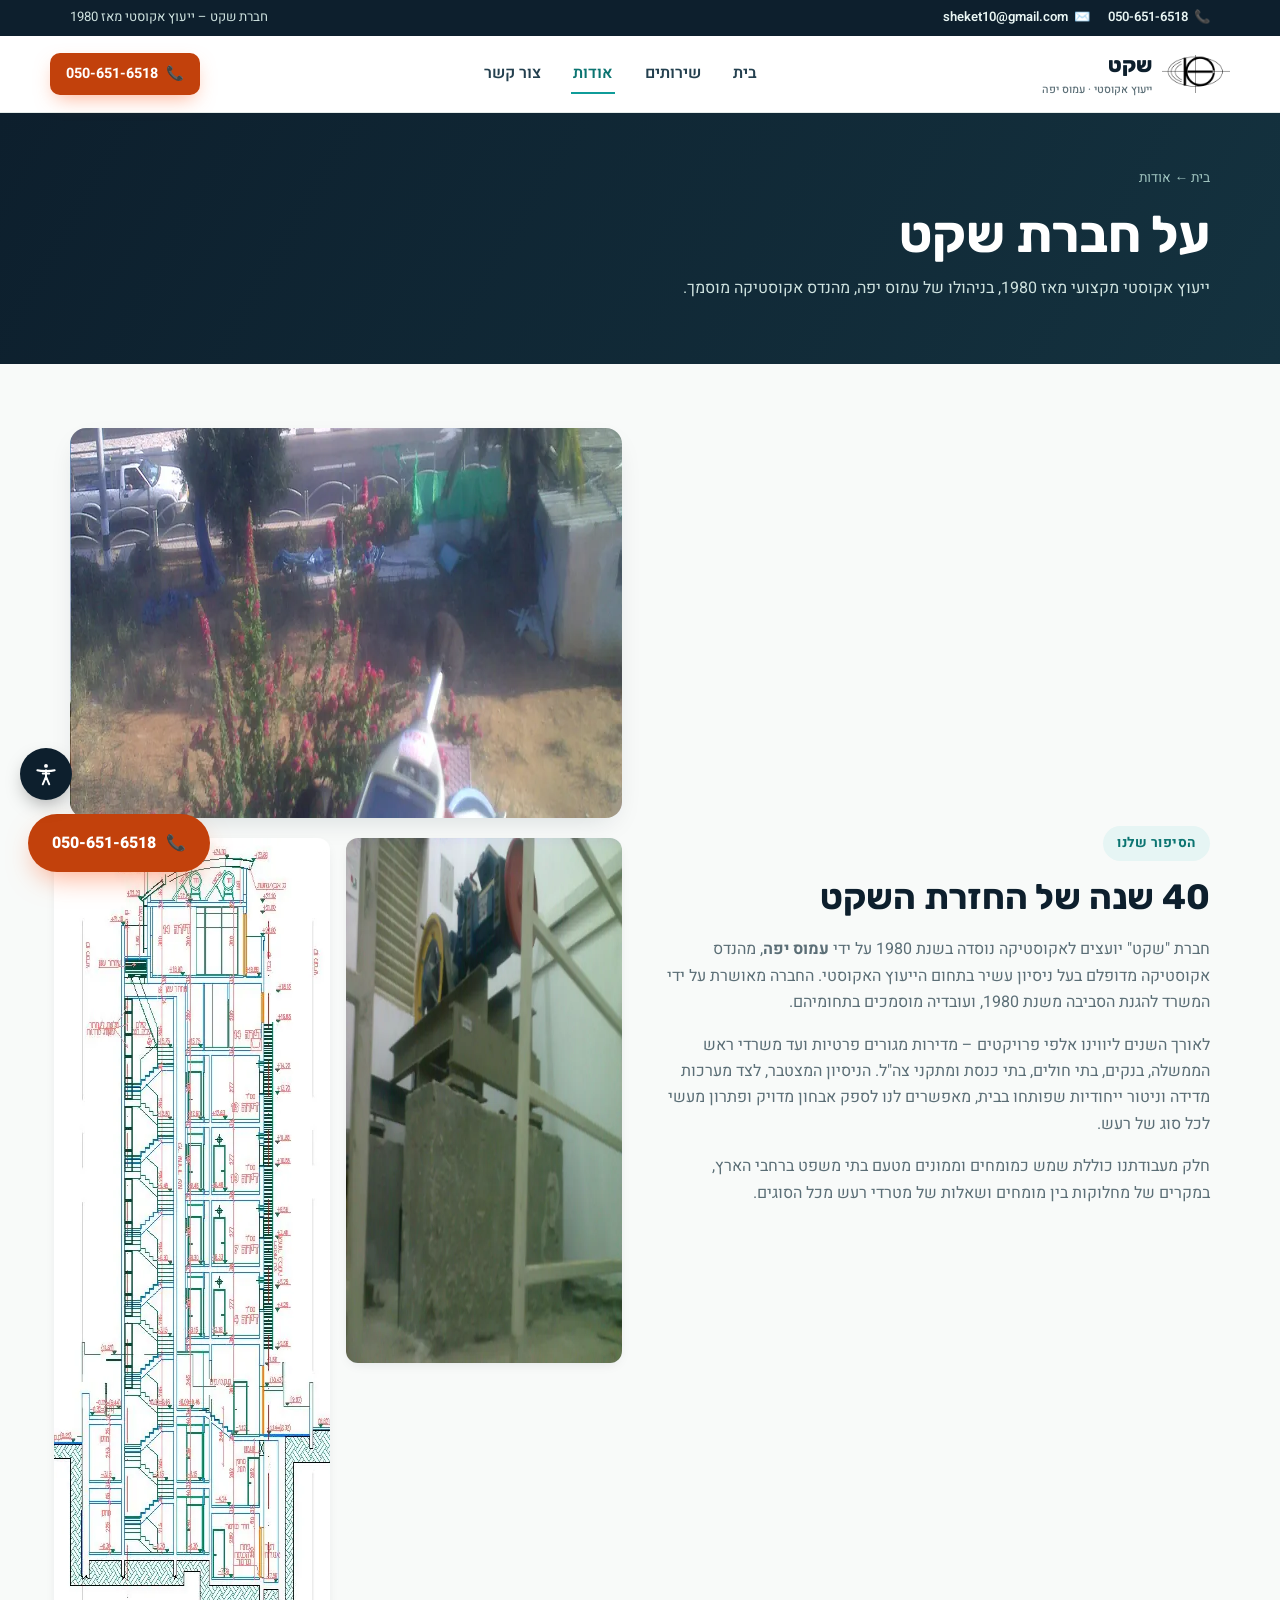
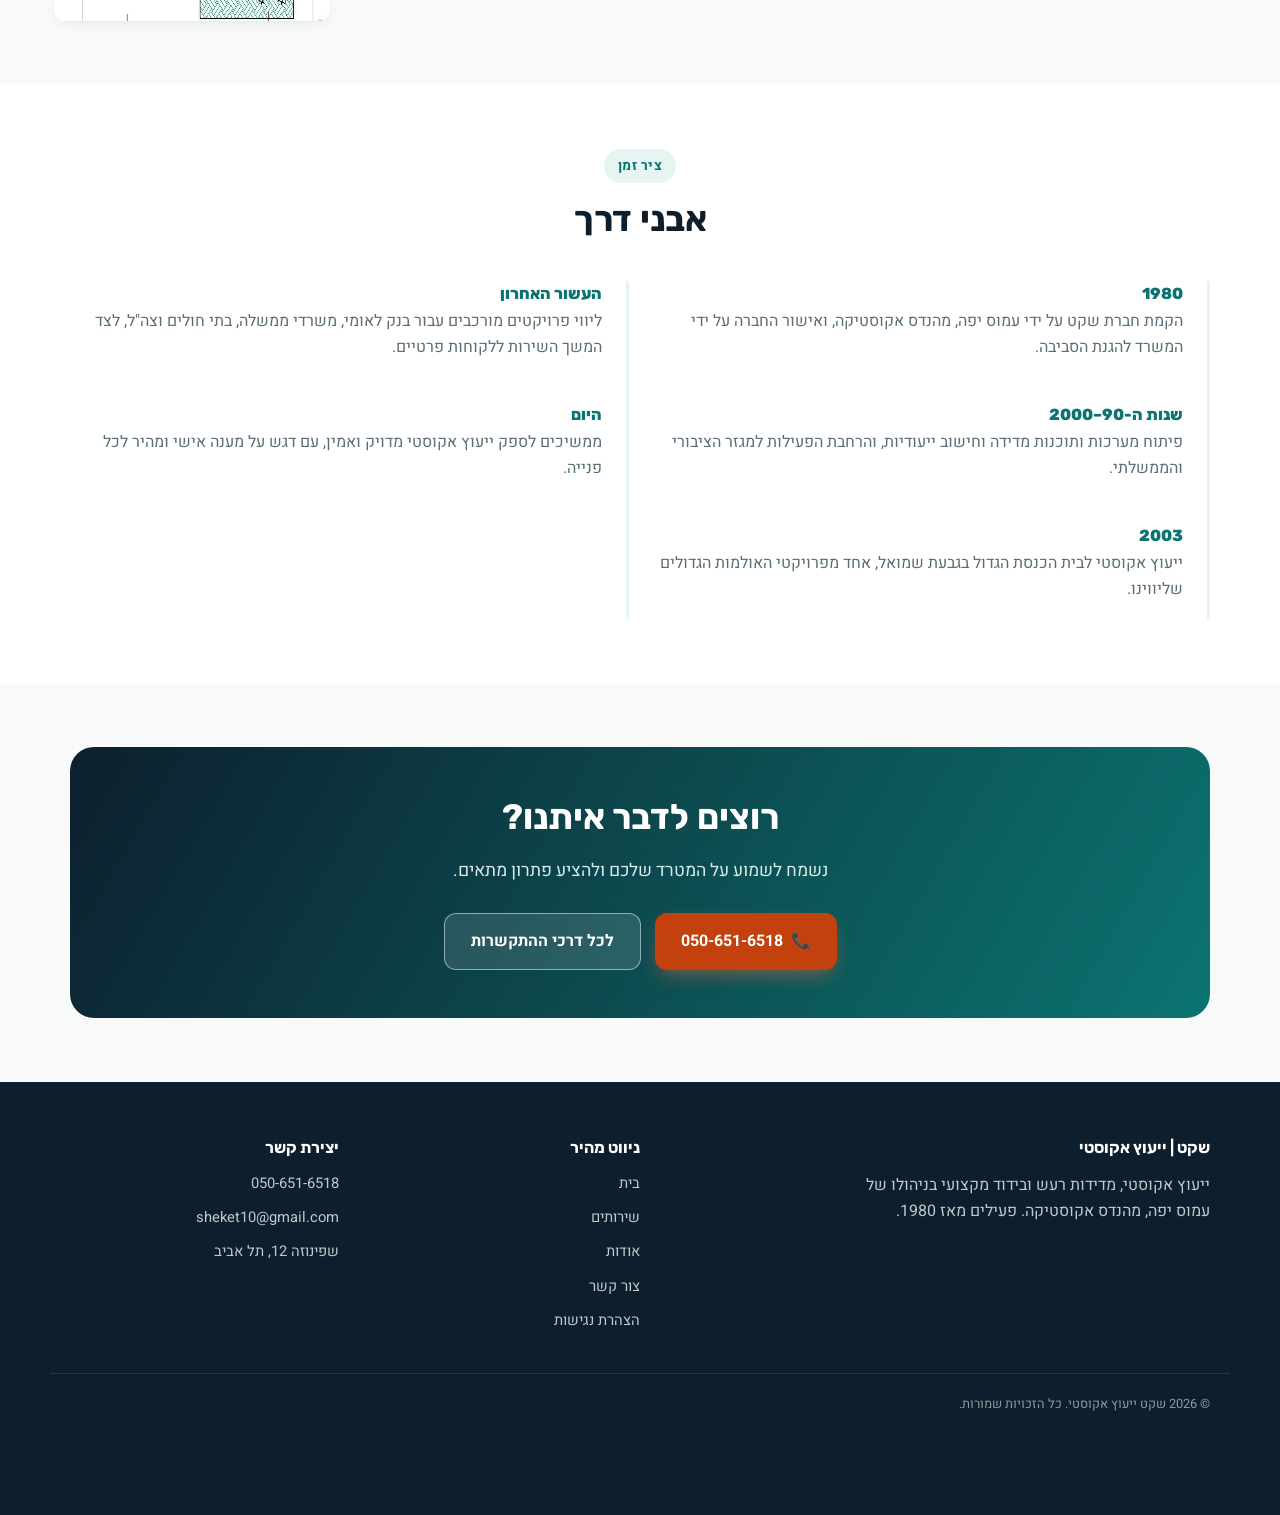
==== about.html @ b1f2ff19 "Initial site Co-Authored-By: Claude Opus 5.5 <noreply@anthropic.com>" ====
<!DOCTYPE html>
<html lang="he" dir="rtl">
<head>
<meta charset="UTF-8">
<script>(function(){try{var h=document.documentElement;var fs=localStorage.getItem('a11y-fs');if(fs)h.classList.add(fs);if(localStorage.getItem('a11y-contrast')==='1')h.classList.add('a11y-contrast');if(localStorage.getItem('a11y-underline')==='1')h.classList.add('a11y-underline');}catch(e){}})();</script>
<meta name="viewport" content="width=device-width, initial-scale=1.0">
<title>אודות | שקט – ייעוץ אקוסטי, עמוס יפה</title>
<meta name="description" content="חברת שקט נוסדה ב-1980 על ידי עמוס יפה, מהנדס אקוסטיקה מוסמך. מאושרת ע״י המשרד להגנת הסביבה, ומשמשת כמומחה מוסמך מטעם בתי משפט.">
<link rel="icon" href="images/logo.png" type="image/png">
<link rel="preconnect" href="https://fonts.googleapis.com">
<link rel="preconnect" href="https://fonts.gstatic.com" crossorigin>
<link href="https://fonts.googleapis.com/css2?family=Heebo:wght@400;500;600;700&family=Rubik:wght@600;700;800&display=swap" rel="stylesheet">
<link rel="stylesheet" href="css/style.css">
</head>
<body>
<a href="#main" class="skip-link">דלג לתוכן המרכזי</a>

<div class="topbar">
  <div class="wrap">
    <div class="tb-left">
      <a href="tel:+972506516518"><span aria-hidden="true">📞</span> 050-651-6518</a>
      <a href="mailto:sheket10@gmail.com"><span aria-hidden="true">✉️</span> sheket10@gmail.com</a>
    </div>
    <span>חברת שקט – ייעוץ אקוסטי מאז 1980</span>
  </div>
</div>

<header class="site-header">
  <div class="wrap nav">
    <a href="index.html" class="brand">
      <img width="344" height="192" src="images/logo.png" alt="שקט - ייעוץ אקוסטי" class="mark">
      <span>שקט<small>ייעוץ אקוסטי · עמוס יפה</small></span>
    </a>
    <nav class="nav-links" aria-label="ניווט ראשי">
      <a href="index.html">בית</a>
      <a href="services.html">שירותים</a>
      <a href="about.html" class="active">אודות</a>
      <a href="contact.html">צור קשר</a>
    </nav>
    <div class="nav-cta">
      <a href="tel:+972506516518" class="btn btn-call btn-sm nav-call-desktop"><span aria-hidden="true">📞</span> 050-651-6518</a>
      <button class="hamburger" aria-label="תפריט"><span></span><span></span><span></span></button>
    </div>
  </div>
  <div class="mobile-menu" role="navigation" aria-label="ניווט בנייד">
    <a href="index.html">בית</a>
    <a href="services.html">שירותים</a>
    <a href="about.html">אודות</a>
    <a href="contact.html">צור קשר</a>
  </div>
</header>
<main id="main">

<section class="page-hero">
  <div class="wrap">
    <div class="breadcrumb"><a href="index.html">בית</a> ← אודות</div>
    <h1>על חברת שקט</h1>
    <p>ייעוץ אקוסטי מקצועי מאז 1980, בניהולו של עמוס יפה, מהנדס אקוסטיקה מוסמך.</p>
  </div>
</section>

<section>
  <div class="wrap split">
    <div>
      <span class="eyebrow">הסיפור שלנו</span>
      <h2>40 שנה של החזרת השקט</h2>
      <p>חברת "שקט" יועצים לאקוסטיקה נוסדה בשנת 1980 על ידי <b>עמוס יפה</b>, מהנדס אקוסטיקה מדופלם בעל ניסיון עשיר בתחום הייעוץ האקוסטי. החברה מאושרת על ידי המשרד להגנת הסביבה משנת 1980, ועובדיה מוסמכים בתחומיהם.</p>
      <p>לאורך השנים ליווינו אלפי פרויקטים – מדירות מגורים פרטיות ועד משרדי ראש הממשלה, בנקים, בתי חולים, בתי כנסת ומתקני צה"ל. הניסיון המצטבר, לצד מערכות מדידה וניטור ייחודיות שפותחו בבית, מאפשרים לנו לספק אבחון מדויק ופתרון מעשי לכל סוג של רעש.</p>
      <p>חלק מעבודתנו כוללת שמש כמומחים וממונים מטעם בתי משפט ברחבי הארץ, במקרים של מחלוקות בין מומחים ושאלות של מטרדי רעש מכל הסוגים.</p>
    </div>
    <div>
      <img width="1000" height="390" src="images/gallery-fieldwork.webp" alt="מדידת רעש בשטח בעזרת מד רעש מקצועי">
      <div class="about-figure">
        <img width="700" height="525" src="images/about-isolation.webp" alt="בידוד רעידות באמצעות בסיס בטון ייעודי">
        <img width="428" height="783" src="images/about-drawing.webp" alt="תכנון אקוסטי הנדסי של מבנה רב קומות">
      </div>
    </div>
  </div>
</section>

<section style="background:#fff;">
  <div class="wrap">
    <div class="section-head">
      <span class="eyebrow">ציר זמן</span>
      <h2>אבני דרך</h2>
    </div>
    <div class="grid grid-2">
      <div class="timeline">
        <div>
          <div class="yr">1980</div>
          <p>הקמת חברת שקט על ידי עמוס יפה, מהנדס אקוסטיקה, ואישור החברה על ידי המשרד להגנת הסביבה.</p>
        </div>
        <div>
          <div class="yr">שנות ה-90–2000</div>
          <p>פיתוח מערכות ותוכנות מדידה וחישוב ייעודיות, והרחבת הפעילות למגזר הציבורי והממשלתי.</p>
        </div>
        <div>
          <div class="yr">2003</div>
          <p>ייעוץ אקוסטי לבית הכנסת הגדול בגבעת שמואל, אחד מפרויקטי האולמות הגדולים שליווינו.</p>
        </div>
      </div>
      <div class="timeline">
        <div>
          <div class="yr">העשור האחרון</div>
          <p>ליווי פרויקטים מורכבים עבור בנק לאומי, משרדי ממשלה, בתי חולים וצה"ל, לצד המשך השירות ללקוחות פרטיים.</p>
        </div>
        <div>
          <div class="yr">היום</div>
          <p>ממשיכים לספק ייעוץ אקוסטי מדויק ואמין, עם דגש על מענה אישי ומהיר לכל פנייה.</p>
        </div>
      </div>
    </div>
  </div>
</section>

<section>
  <div class="wrap">
    <div class="cta-band">
      <h2>רוצים לדבר איתנו?</h2>
      <p class="lead center">נשמח לשמוע על המטרד שלכם ולהציע פתרון מתאים.</p>
      <div class="hero-cta">
        <a href="tel:+972506516518" class="btn btn-call"><span aria-hidden="true">📞</span> 050-651-6518</a>
        <a href="contact.html" class="btn btn-ghost-light">לכל דרכי ההתקשרות</a>
      </div>
    </div>
  </div>
</section>

</main>
<footer>
  <div class="wrap footer-grid">
    <div>
      <h4>שקט | ייעוץ אקוסטי</h4>
      <p style="max-width:40ch;">ייעוץ אקוסטי, מדידות רעש ובידוד מקצועי בניהולו של עמוס יפה, מהנדס אקוסטיקה. פעילים מאז 1980.</p>
    </div>
    <div>
      <h4>ניווט מהיר</h4>
      <ul>
        <li><a href="index.html">בית</a></li>
        <li><a href="services.html">שירותים</a></li>
        <li><a href="about.html">אודות</a></li>
        <li><a href="contact.html">צור קשר</a></li>
        <li><a href="accessibility.html">הצהרת נגישות</a></li>
      </ul>
    </div>
    <div>
      <h4>יצירת קשר</h4>
      <ul>
        <li><a href="tel:+972506516518">050-651-6518</a></li>
        <li><a href="mailto:sheket10@gmail.com">sheket10@gmail.com</a></li>
        <li>שפינוזה 12, תל אביב</li>
      </ul>
    </div>
  </div>
  <div class="wrap footer-bottom">
    <span>© <span id="year"></span> שקט ייעוץ אקוסטי. כל הזכויות שמורות.</span>
  </div>
</footer>

<div class="sticky-call">
  <a href="https://wa.me/972506516518" class="wa" aria-label="וואטסאפ" target="_blank" rel="noopener">
    <svg width="26" height="26" viewBox="0 0 24 24" fill="#fff"><path d="M12 2a10 10 0 0 0-8.6 15L2 22l5.2-1.4A10 10 0 1 0 12 2Zm0 18a8 8 0 0 1-4.1-1.1l-.3-.2-3 .8.8-2.9-.2-.3A8 8 0 1 1 12 20Zm4.4-5.9c-.2-.1-1.4-.7-1.6-.8-.2-.1-.4-.1-.5.1-.2.2-.6.8-.8 1-.1.1-.3.2-.5.1-.2-.1-1-.4-1.9-1.2-.7-.6-1.2-1.4-1.3-1.6-.1-.2 0-.4.1-.5l.4-.4c.1-.1.2-.3.2-.4.1-.1 0-.3 0-.4-.1-.1-.5-1.3-.7-1.7-.2-.5-.4-.4-.5-.4h-.5c-.1 0-.4.1-.6.3-.2.2-.8.8-.8 1.9s.9 2.2 1 2.4c.1.1 1.7 2.7 4.2 3.7.6.3 1 .4 1.4.5.6.2 1.1.2 1.5.1.5-.1 1.4-.6 1.6-1.1.2-.5.2-1 .1-1.1 0-.1-.2-.2-.4-.3Z"/></svg>
  </a>
  <a href="tel:+972506516518"><span aria-hidden="true">📞</span> התקשרו עכשיו · 050-651-6518</a>
</div>
<a href="tel:+972506516518" class="fab-call"><span aria-hidden="true">📞</span> 050-651-6518</a>

<button type="button" class="a11y-toggle" aria-expanded="false" aria-controls="a11y-panel" aria-label="פתיחת תפריט נגישות">
  <svg width="26" height="26" viewBox="0 0 24 24" fill="none" aria-hidden="true"><circle cx="12" cy="4.5" r="1.8" fill="#fff"/><path d="M4 8.5c3.5 1 12.5 1 16 0M12 8.5v6l-3 7M12 14.5l3 7" stroke="#fff" stroke-width="1.8" stroke-linecap="round" stroke-linejoin="round"/><path d="M9 11.5h6" stroke="#fff" stroke-width="1.8" stroke-linecap="round"/></svg>
</button>
<div class="a11y-panel" id="a11y-panel" role="region" aria-label="הגדרות נגישות">
  <h2>הגדרות נגישות</h2>
  <div class="row">
    <span>גודל טקסט</span>
    <span>
      <button type="button" class="a11y-btn" data-a11y="dec" aria-label="הקטן טקסט">א-</button>
      <button type="button" class="a11y-btn" data-a11y="inc" aria-label="הגדל טקסט">א+</button>
    </span>
  </div>
  <div class="row">
    <span>ניגודיות גבוהה</span>
    <button type="button" class="a11y-btn" data-a11y="contrast" aria-pressed="false">הפעל/כבה</button>
  </div>
  <div class="row">
    <span>קו תחתון לקישורים</span>
    <button type="button" class="a11y-btn" data-a11y="underline" aria-pressed="false">הפעל/כבה</button>
  </div>
  <button type="button" class="reset" data-a11y="reset">איפוס הגדרות</button>
</div>
<script src="js/script.js"></script>
<script>document.getElementById('year').textContent = new Date().getFullYear();</script>
</body>
</html>
---- css/style.css ----
/* ===== שקט | ייעוץ אקוסטי — Design System ===== */

:root {
  --ink: #0d1f2d;
  --ink-soft: #24404f;
  --teal: #0f9c99;
  --teal-dark: #0b7471;
  --teal-pale: #e6f5f4;
  --cta: #c2410c;
  --cta-dark: #9a3412;
  --bg: #f8faf9;
  --card: #ffffff;
  --line: #e4ebe9;
  --text: #1c2e38;
  --text-soft: #5b6e76;
  --radius: 16px;
  --shadow: 0 10px 30px -12px rgba(13, 31, 45, 0.18);
  --shadow-sm: 0 4px 14px -6px rgba(13, 31, 45, 0.15);
  --max: 1180px;
  font-size: 16px;
}

* { box-sizing: border-box; }
html { scroll-behavior: smooth; }

body {
  margin: 0;
  font-family: "Heebo", "Segoe UI", Tahoma, sans-serif;
  background: var(--bg);
  color: var(--text);
  line-height: 1.65;
  direction: rtl;
  -webkit-font-smoothing: antialiased;
}

h1, h2, h3, h4 {
  font-family: "Rubik", "Heebo", sans-serif;
  color: var(--ink);
  line-height: 1.25;
  margin: 0 0 0.5em;
}

h1 { font-size: clamp(2rem, 5vw, 3.2rem); font-weight: 700; }
h2 { font-size: clamp(1.5rem, 3.4vw, 2.2rem); font-weight: 700; }
h3 { font-size: 1.25rem; font-weight: 600; }
p { margin: 0 0 1em; color: var(--text-soft); }
a { color: var(--teal-dark); text-decoration: none; }
img { max-width: 100%; display: block; }
ul { padding-inline-start: 1.2em; }

.wrap {
  max-width: var(--max);
  margin: 0 auto;
  padding: 0 20px;
}

section { padding: 64px 0; }
.section-tight { padding: 40px 0; }

.eyebrow {
  display: inline-block;
  color: var(--teal-dark);
  font-weight: 700;
  font-size: 0.85rem;
  letter-spacing: 0.04em;
  background: var(--teal-pale);
  padding: 6px 14px;
  border-radius: 999px;
  margin-bottom: 14px;
}

.lead {
  font-size: 1.1rem;
  max-width: 62ch;
}

.center { text-align: center; margin-inline: auto; }

/* ===== Buttons ===== */
.btn {
  display: inline-flex;
  align-items: center;
  gap: 8px;
  padding: 14px 26px;
  border-radius: 12px;
  font-weight: 700;
  font-size: 1rem;
  border: none;
  cursor: pointer;
  transition: transform 0.15s ease, box-shadow 0.15s ease, background 0.15s ease;
  white-space: nowrap;
}
.btn:active { transform: scale(0.97); }

.btn-call {
  background: var(--cta);
  color: #fff;
  box-shadow: 0 8px 20px -6px rgba(255, 107, 53, 0.55);
}
.btn-call:hover { background: var(--cta-dark); }

.btn-outline {
  background: transparent;
  color: var(--ink);
  border: 2px solid var(--line);
}
.btn-outline:hover { border-color: var(--teal); color: var(--teal-dark); }

.btn-ghost-light {
  background: rgba(255,255,255,0.12);
  color: #fff;
  border: 1.5px solid rgba(255,255,255,0.5);
}
.btn-ghost-light:hover { background: rgba(255,255,255,0.22); }

.btn-sm { padding: 9px 16px; font-size: 0.9rem; border-radius: 10px; }

/* ===== Header ===== */
.topbar {
  background: var(--ink);
  color: #cfe3e0;
  font-size: 0.82rem;
}
.topbar .wrap {
  display: flex;
  justify-content: space-between;
  align-items: center;
  padding-top: 7px;
  padding-bottom: 7px;
  gap: 10px;
  flex-wrap: wrap;
}
.topbar a { color: #e9f6f4; font-weight: 600; }
.topbar .tb-left { display: flex; gap: 18px; flex-wrap: wrap; }
.topbar .tb-left span, .topbar .tb-left a { display: inline-flex; align-items: center; gap: 6px; }

header.site-header {
  position: sticky;
  top: 0;
  z-index: 60;
  background: #fff;
  border-bottom: 1px solid var(--line);
}
.nav {
  display: flex;
  align-items: center;
  justify-content: space-between;
  padding: 12px 0;
  gap: 16px;
}
.brand {
  display: flex;
  align-items: center;
  gap: 10px;
  font-family: "Rubik", sans-serif;
  font-weight: 800;
  font-size: 1.3rem;
  color: var(--ink);
}
.brand .mark {
  height: 38px;
  width: auto;
  flex-shrink: 0;
}
.brand small {
  display: block;
  font-family: "Heebo", sans-serif;
  font-weight: 500;
  font-size: 0.68rem;
  color: var(--text-soft);
}
.nav-links {
  display: none;
  gap: 28px;
  font-weight: 600;
  color: var(--ink-soft);
}
.nav-links a { color: var(--ink-soft); padding: 6px 2px; border-bottom: 2px solid transparent; }
.nav-links a:hover, .nav-links a.active { color: var(--teal-dark); border-color: var(--teal); }

.nav-cta { display: flex; align-items: center; gap: 10px; }
.nav-call-desktop { display: none; }

.hamburger {
  display: flex;
  flex-direction: column;
  gap: 4px;
  background: none;
  border: none;
  padding: 8px;
  cursor: pointer;
}
.hamburger span { width: 24px; height: 2.5px; background: var(--ink); border-radius: 2px; }

.mobile-menu {
  display: none;
  flex-direction: column;
  padding: 10px 20px 20px;
  border-top: 1px solid var(--line);
  background: #fff;
}
.mobile-menu.open { display: flex; }
.mobile-menu a {
  padding: 12px 0;
  font-weight: 600;
  color: var(--ink);
  border-bottom: 1px solid var(--line);
}

@media (min-width: 900px) {
  .nav-links { display: flex; }
  .hamburger { display: none; }
  .nav-call-desktop { display: inline-flex; }
}

/* ===== Hero ===== */
.hero {
  position: relative;
  color: #fff;
  overflow: hidden;
}
.hero-bg {
  position: absolute; inset: 0;
  background: linear-gradient(120deg, rgba(13,31,45,0.93) 10%, rgba(15,40,56,0.78) 55%, rgba(15,156,153,0.55) 100%), url("../images/hero-towers.webp") center/cover no-repeat;
}
.hero-inner {
  position: relative;
  padding: 70px 0 60px;
}
.hero h1 { color: #fff; max-width: 15ch; }
.hero .lead { color: #dcebe9; font-size: 1.15rem; max-width: 50ch; }
.hero-cta { display: flex; flex-wrap: wrap; gap: 14px; margin-top: 28px; }
.hero-badges {
  display: flex; flex-wrap: wrap; gap: 10px 22px;
  margin-top: 40px;
  padding-top: 24px;
  border-top: 1px solid rgba(255,255,255,0.18);
  color: #cfe3e0;
  font-size: 0.88rem;
  font-weight: 600;
}
.hero-badges span { display: flex; align-items: center; gap: 8px; }
.hero-badges svg { flex-shrink: 0; }

/* ===== Trust strip ===== */
.trust-strip {
  background: var(--ink);
  color: #bcd3d0;
  padding: 18px 0;
  font-size: 0.85rem;
}
.trust-strip .wrap {
  display: flex;
  flex-wrap: wrap;
  gap: 10px 30px;
  justify-content: center;
  text-align: center;
  font-weight: 600;
  letter-spacing: 0.02em;
}

/* ===== Cards / Grids ===== */
.grid {
  display: grid;
  gap: 22px;
  grid-template-columns: 1fr;
}
@media (min-width: 640px) { .grid-2 { grid-template-columns: 1fr 1fr; } }
@media (min-width: 640px) {
  .grid-3 { grid-template-columns: repeat(2, 1fr); }
  .grid-4 { grid-template-columns: repeat(2, 1fr); }
}
@media (min-width: 1000px) {
  .grid-3 { grid-template-columns: repeat(3, 1fr); }
  .grid-4 { grid-template-columns: repeat(4, 1fr); }
}

.card {
  background: var(--card);
  border: 1px solid var(--line);
  border-radius: var(--radius);
  padding: 26px;
  transition: transform 0.18s ease, box-shadow 0.18s ease, border-color .18s ease;
}
.card:hover { transform: translateY(-4px); box-shadow: var(--shadow); border-color: transparent; }
.card .icon {
  width: 52px; height: 52px;
  border-radius: 12px;
  background: var(--teal-pale);
  color: var(--teal-dark);
  display: flex; align-items: center; justify-content: center;
  margin-bottom: 16px;
}
.card h3 { margin-bottom: 8px; font-size: 1.1rem; }
.card p { font-size: 0.94rem; margin-bottom: 10px; }
.card a.more { font-weight: 700; font-size: 0.88rem; }

.section-head { max-width: 680px; margin: 0 auto 40px; text-align: center; }

/* ===== Gallery ===== */
.gallery-item {
  position: relative;
  border-radius: var(--radius);
  overflow: hidden;
  box-shadow: var(--shadow-sm);
  aspect-ratio: 4/3;
}
.gallery-item img { width: 100%; height: 100%; object-fit: cover; }
.gallery-item .tag {
  position: absolute; bottom: 0; right: 0; left: 0;
  background: linear-gradient(0deg, rgba(13,31,45,0.88), transparent);
  color: #fff;
  padding: 30px 16px 14px;
  font-weight: 700;
  font-size: 0.95rem;
}

/* ===== About teaser / split ===== */
.split {
  display: grid;
  gap: 36px;
  align-items: center;
  grid-template-columns: 1fr;
}
@media (min-width: 900px) { .split { grid-template-columns: 1fr 1fr; } }
.split img { border-radius: var(--radius); box-shadow: var(--shadow); }
.stat-row { display: flex; flex-wrap: wrap; gap: 28px; margin-top: 24px; }
.stat-row .num { font-family: "Rubik", sans-serif; font-weight: 800; font-size: 2rem; color: var(--teal-dark); }
.stat-row .label { font-size: 0.85rem; color: var(--text-soft); }

/* ===== CTA band ===== */
.cta-band {
  background: linear-gradient(120deg, var(--ink), var(--teal-dark));
  color: #fff;
  border-radius: 24px;
  padding: 48px 32px;
  text-align: center;
}
.cta-band h2 { color: #fff; }
.cta-band p { color: #d7ece9; }
.cta-band .hero-cta { justify-content: center; }

/* ===== Footer ===== */
footer {
  background: var(--ink);
  color: #b9cdca;
  padding: 56px 0 100px;
}
footer h4 { color: #fff; font-size: 1rem; margin-bottom: 14px; }
footer a { color: #b9cdca; }
footer a:hover { color: #fff; }
footer p { color: #b9cdca; }
.footer-grid {
  display: grid;
  gap: 32px;
  grid-template-columns: 1fr;
}
@media (min-width: 760px) { .footer-grid { grid-template-columns: 2fr 1fr 1fr; } }
.footer-grid ul { list-style: none; padding: 0; margin: 0; display: flex; flex-direction: column; gap: 10px; font-size: 0.92rem; }
.footer-bottom {
  margin-top: 40px;
  padding-top: 20px;
  border-top: 1px solid rgba(255,255,255,0.1);
  font-size: 0.8rem;
  color: #85a09c;
  display: flex;
  flex-wrap: wrap;
  justify-content: space-between;
  gap: 10px;
}

/* ===== Sticky mobile call bar ===== */
.sticky-call {
  position: fixed;
  bottom: 0; left: 0; right: 0;
  z-index: 80;
  display: flex;
  background: var(--cta);
  box-shadow: 0 -6px 20px rgba(0,0,0,0.18);
}
.sticky-call a {
  flex: 1;
  color: #fff;
  text-align: center;
  padding: 15px 10px;
  font-weight: 800;
  font-size: 1.02rem;
  display: flex;
  align-items: center;
  justify-content: center;
  gap: 10px;
}
.sticky-call .wa {
  flex: 0 0 64px;
  background: #1fab57;
  display: flex; align-items: center; justify-content: center;
}
@media (min-width: 900px) {
  .sticky-call { display: none; }
}

/* Floating desktop call button */
.fab-call {
  position: fixed;
  bottom: 28px;
  left: 28px;
  z-index: 80;
  background: var(--cta);
  color: #fff;
  padding: 16px 24px;
  border-radius: 999px;
  font-weight: 800;
  box-shadow: 0 12px 28px -8px rgba(255,107,53,0.6);
  display: none;
  align-items: center;
  gap: 10px;
  transition: transform .15s ease;
}
.fab-call:hover { transform: translateY(-3px); color:#fff; }
@media (min-width: 900px) { .fab-call { display: inline-flex; } }

body { padding-bottom: 68px; }
@media (min-width: 900px) { body { padding-bottom: 0; } }

/* ===== Page header (inner pages) ===== */
.page-hero {
  background: linear-gradient(120deg, var(--ink), #14323f);
  color: #fff;
  padding: 54px 0 46px;
}
.page-hero h1 { color: #fff; margin-bottom: 8px; }
.page-hero p { color: #cfe3e0; max-width: 60ch; }
.breadcrumb { font-size: 0.85rem; color: #9fc3bf; margin-bottom: 14px; }
.breadcrumb a { color: #9fc3bf; }

/* ===== Service detail blocks ===== */
.service-nav {
  display: flex;
  gap: 10px;
  flex-wrap: wrap;
  padding: 18px 0;
  border-bottom: 1px solid var(--line);
  margin-bottom: 10px;
  position: sticky;
  top: 64px;
  background: var(--bg);
  z-index: 10;
}
.service-nav a {
  font-size: 0.82rem;
  font-weight: 700;
  background: #fff;
  border: 1px solid var(--line);
  padding: 7px 14px;
  border-radius: 999px;
  color: var(--ink-soft);
}
.service-nav a:hover { border-color: var(--teal); color: var(--teal-dark); }

.service-block {
  padding: 46px 0;
  border-bottom: 1px solid var(--line);
  scroll-margin-top: 150px;
}
.service-block:last-child { border-bottom: none; }
.service-block .tag-num {
  display: inline-flex;
  width: 34px; height: 34px;
  border-radius: 10px;
  background: var(--teal-pale);
  color: var(--teal-dark);
  align-items: center; justify-content: center;
  font-weight: 800;
  font-family: "Rubik", sans-serif;
  margin-bottom: 14px;
}
.service-block .proj {
  background: var(--card);
  border: 1px solid var(--line);
  border-radius: 12px;
  padding: 16px 18px;
  margin-bottom: 10px;
}
.service-block .proj b { color: var(--ink); display: block; margin-bottom: 4px; font-size: 0.96rem; }
.service-block .proj p { margin: 0; font-size: 0.9rem; }

/* ===== Contact page ===== */
.contact-card {
  background: var(--card);
  border: 1px solid var(--line);
  border-radius: var(--radius);
  padding: 24px;
}
.contact-card h3 { margin-bottom: 14px; }
.phone-list { list-style: none; padding: 0; margin: 0; display: flex; flex-direction: column; gap: 10px; }
.phone-list a {
  display: flex;
  justify-content: space-between;
  align-items: center;
  background: var(--teal-pale);
  padding: 12px 16px;
  border-radius: 10px;
  font-weight: 700;
  color: var(--ink);
  font-size: 1.05rem;
  direction: ltr;
  text-align: right;
}
.phone-list a span.region { direction: rtl; color: var(--text-soft); font-weight: 600; font-size: 0.85rem; }
.phone-list a:hover { background: #d7efed; }
.map-frame {
  border-radius: var(--radius);
  overflow: hidden;
  border: 1px solid var(--line);
  height: 320px;
}
.map-frame iframe { width: 100%; height: 100%; border: 0; }

.about-figure {
  display: flex;
  gap: 16px;
  margin-top: 20px;
}
.about-figure img { width: 50%; border-radius: 12px; box-shadow: var(--shadow-sm); }

.timeline { border-inline-start: 3px solid var(--teal-pale); padding-inline-start: 24px; display: flex; flex-direction: column; gap: 26px; }
.timeline .yr { font-family:"Rubik",sans-serif; font-weight: 800; color: var(--teal-dark); }

@media (max-width: 640px) {
  .about-figure { flex-direction: column; }
  .about-figure img { width: 100%; }
}

/* ===== Accessibility ===== */
.skip-link {
  position: absolute;
  right: 12px;
  top: -60px;
  background: var(--ink);
  color: #fff;
  padding: 12px 20px;
  border-radius: 0 0 10px 10px;
  font-weight: 700;
  z-index: 999;
  transition: top 0.15s ease;
}
.skip-link:focus {
  top: 0;
}

a:focus-visible,
button:focus-visible,
.btn:focus-visible,
.hamburger:focus-visible,
.card:focus-within,
input:focus-visible {
  outline: 3px solid #1d4ed8;
  outline-offset: 3px;
  border-radius: 4px;
}

.a11y-toggle {
  position: fixed;
  bottom: 84px;
  left: 20px;
  z-index: 90;
  width: 52px;
  height: 52px;
  border-radius: 50%;
  background: var(--ink);
  color: #fff;
  border: none;
  display: flex;
  align-items: center;
  justify-content: center;
  cursor: pointer;
  box-shadow: 0 8px 20px -6px rgba(0,0,0,0.4);
}
@media (min-width: 900px) { .a11y-toggle { bottom: 100px; } }

.a11y-panel {
  position: fixed;
  bottom: 144px;
  left: 20px;
  z-index: 91;
  background: #fff;
  border: 1px solid var(--line);
  border-radius: 14px;
  box-shadow: var(--shadow);
  padding: 18px;
  width: 260px;
  display: none;
}
.a11y-panel.open { display: block; }
.a11y-panel h2 { font-size: 1rem; margin-bottom: 12px; }
.a11y-panel .row {
  display: flex;
  align-items: center;
  justify-content: space-between;
  margin-bottom: 10px;
  gap: 10px;
}
.a11y-panel button.a11y-btn {
  background: var(--teal-pale);
  border: 1px solid var(--line);
  border-radius: 8px;
  padding: 7px 12px;
  font-weight: 700;
  cursor: pointer;
  font-size: 0.95rem;
}
.a11y-panel button.a11y-btn:hover { background: #d7efed; }
.a11y-panel .reset {
  width: 100%;
  margin-top: 6px;
  background: var(--ink);
  color: #fff;
  border: none;
  border-radius: 8px;
  padding: 9px;
  font-weight: 700;
  cursor: pointer;
}

/* font-size steps applied to <html> */
html.a11y-fs-1 { font-size: 18px; }
html.a11y-fs-2 { font-size: 20px; }
html.a11y-fs-3 { font-size: 22px; }

/* high contrast mode */
html.a11y-contrast body {
  background: #fff;
  color: #000;
}
html.a11y-contrast :root,
html.a11y-contrast {
  --text: #000000;
  --text-soft: #000000;
  --ink: #000000;
  --bg: #ffffff;
  --card: #ffffff;
  --line: #000000;
  --teal-dark: #003d3b;
  --teal: #005955;
  --teal-pale: #ffffff;
  --cta: #000000;
  --cta-dark: #333333;
}
html.a11y-contrast .hero-bg { background: #000 !important; }
html.a11y-contrast a { text-decoration: underline; }
html.a11y-contrast .card, html.a11y-contrast .contact-card, html.a11y-contrast .proj {
  border: 2px solid #000;
}

/* underline links mode */
html.a11y-underline a { text-decoration: underline !important; }
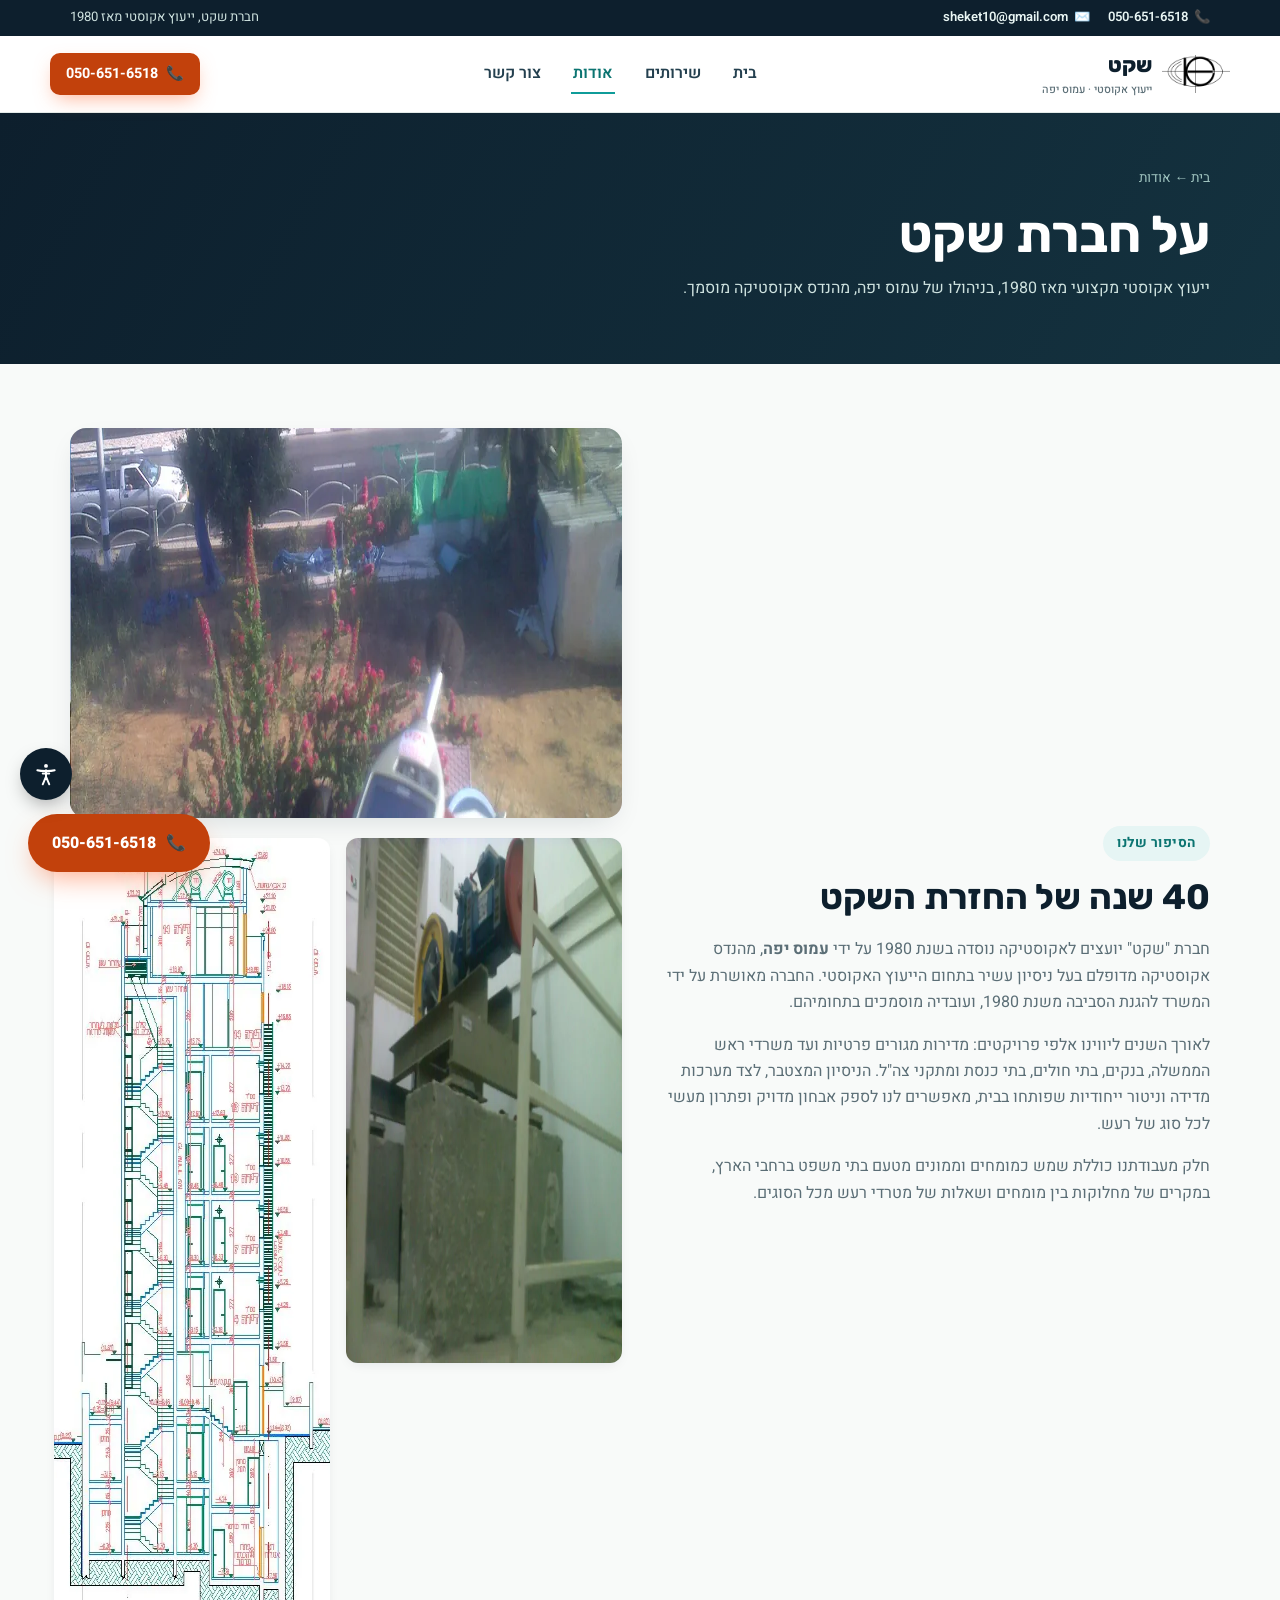
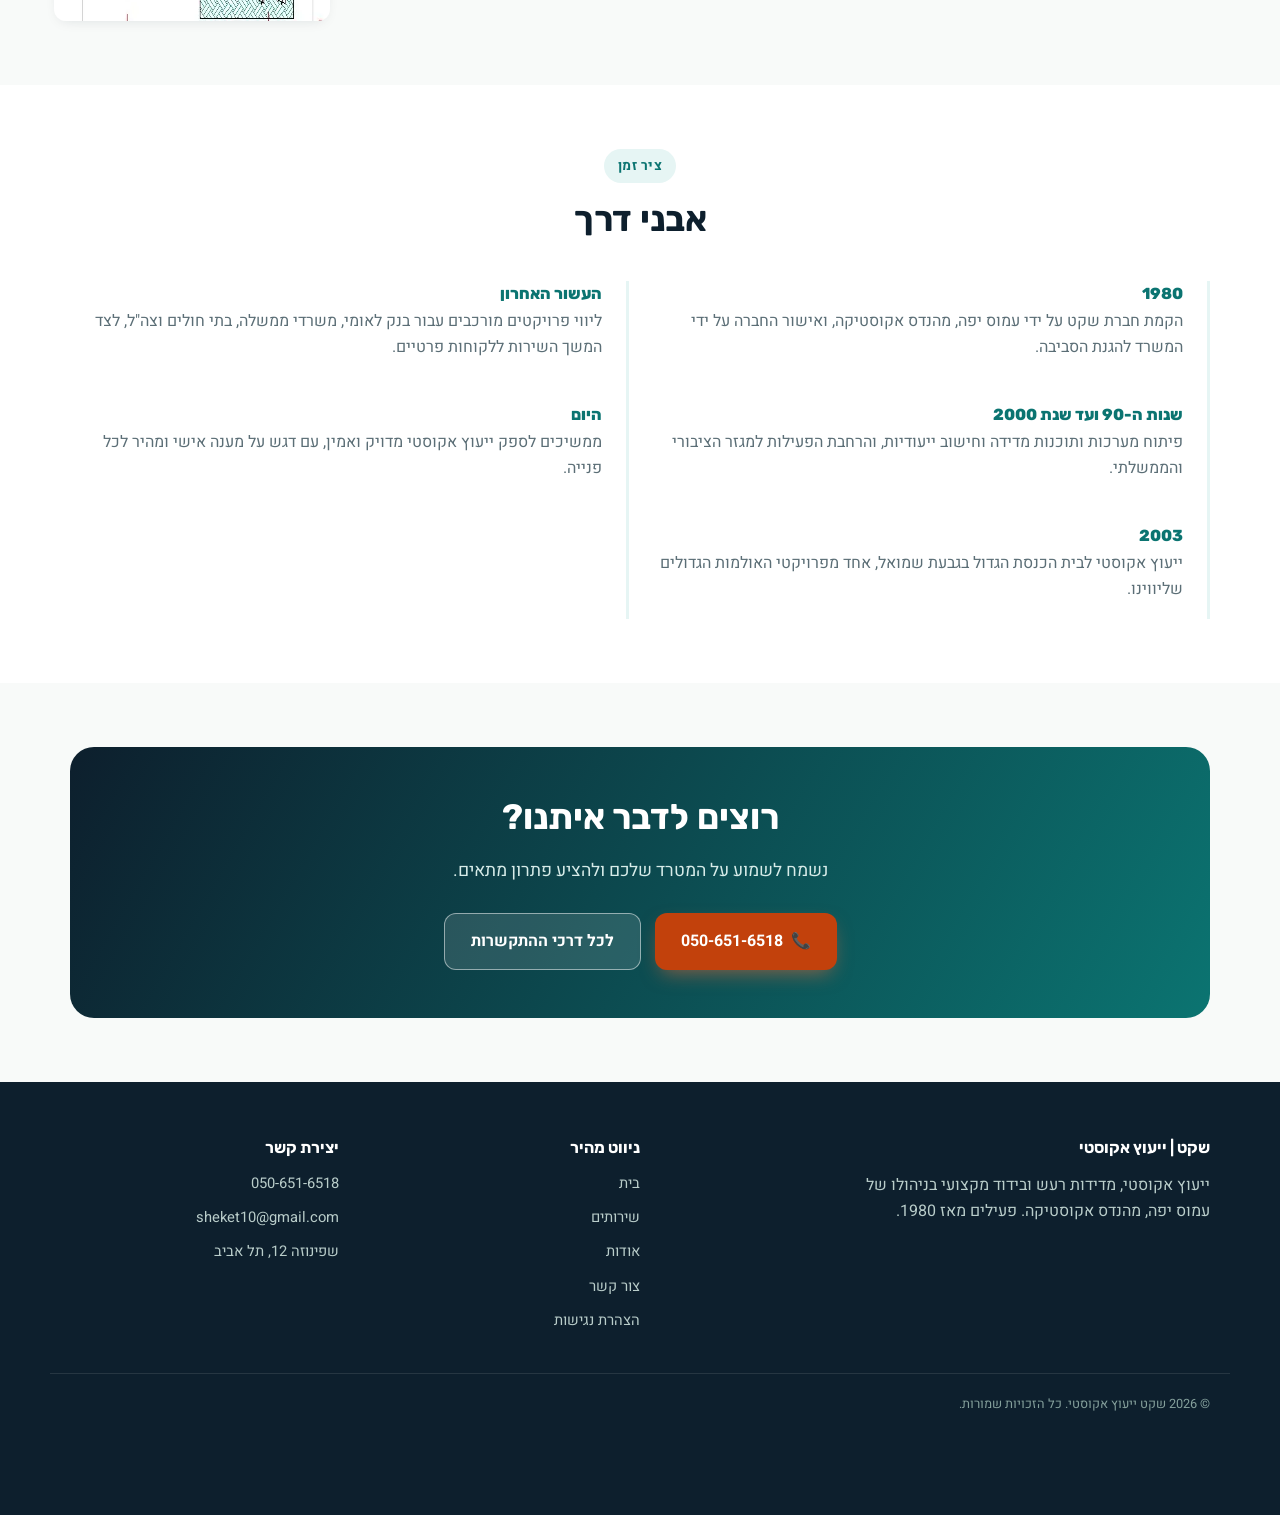
==== commit d6d1bd56: "Copy edits: replace dashes with commas/colons across pages Co-Authored-By: Claude Opus 5.5 <noreply@" ====
--- a/about.html
+++ b/about.html
@@ -4,7 +4,7 @@
 <meta charset="UTF-8">
 <script>(function(){try{var h=document.documentElement;var fs=localStorage.getItem('a11y-fs');if(fs)h.classList.add(fs);if(localStorage.getItem('a11y-contrast')==='1')h.classList.add('a11y-contrast');if(localStorage.getItem('a11y-underline')==='1')h.classList.add('a11y-underline');}catch(e){}})();</script>
 <meta name="viewport" content="width=device-width, initial-scale=1.0">
-<title>אודות | שקט – ייעוץ אקוסטי, עמוס יפה</title>
+<title>אודות | שקט, ייעוץ אקוסטי, עמוס יפה</title>
 <meta name="description" content="חברת שקט נוסדה ב-1980 על ידי עמוס יפה, מהנדס אקוסטיקה מוסמך. מאושרת ע״י המשרד להגנת הסביבה, ומשמשת כמומחה מוסמך מטעם בתי משפט.">
 <link rel="icon" href="images/logo.png" type="image/png">
 <link rel="preconnect" href="https://fonts.googleapis.com">
@@ -21,7 +21,7 @@
       <a href="tel:+972506516518"><span aria-hidden="true">📞</span> 050-651-6518</a>
       <a href="mailto:sheket10@gmail.com"><span aria-hidden="true">✉️</span> sheket10@gmail.com</a>
     </div>
-    <span>חברת שקט – ייעוץ אקוסטי מאז 1980</span>
+    <span>חברת שקט, ייעוץ אקוסטי מאז 1980</span>
   </div>
 </div>
 
@@ -65,7 +65,7 @@
       <span class="eyebrow">הסיפור שלנו</span>
       <h2>40 שנה של החזרת השקט</h2>
       <p>חברת "שקט" יועצים לאקוסטיקה נוסדה בשנת 1980 על ידי <b>עמוס יפה</b>, מהנדס אקוסטיקה מדופלם בעל ניסיון עשיר בתחום הייעוץ האקוסטי. החברה מאושרת על ידי המשרד להגנת הסביבה משנת 1980, ועובדיה מוסמכים בתחומיהם.</p>
-      <p>לאורך השנים ליווינו אלפי פרויקטים – מדירות מגורים פרטיות ועד משרדי ראש הממשלה, בנקים, בתי חולים, בתי כנסת ומתקני צה"ל. הניסיון המצטבר, לצד מערכות מדידה וניטור ייחודיות שפותחו בבית, מאפשרים לנו לספק אבחון מדויק ופתרון מעשי לכל סוג של רעש.</p>
+      <p>לאורך השנים ליווינו אלפי פרויקטים: מדירות מגורים פרטיות ועד משרדי ראש הממשלה, בנקים, בתי חולים, בתי כנסת ומתקני צה"ל. הניסיון המצטבר, לצד מערכות מדידה וניטור ייחודיות שפותחו בבית, מאפשרים לנו לספק אבחון מדויק ופתרון מעשי לכל סוג של רעש.</p>
       <p>חלק מעבודתנו כוללת שמש כמומחים וממונים מטעם בתי משפט ברחבי הארץ, במקרים של מחלוקות בין מומחים ושאלות של מטרדי רעש מכל הסוגים.</p>
     </div>
     <div>
@@ -91,7 +91,7 @@
           <p>הקמת חברת שקט על ידי עמוס יפה, מהנדס אקוסטיקה, ואישור החברה על ידי המשרד להגנת הסביבה.</p>
         </div>
         <div>
-          <div class="yr">שנות ה-90–2000</div>
+          <div class="yr">שנות ה-90 ועד שנת 2000</div>
           <p>פיתוח מערכות ותוכנות מדידה וחישוב ייעודיות, והרחבת הפעילות למגזר הציבורי והממשלתי.</p>
         </div>
         <div>
--- a/css/style.css
+++ b/css/style.css
@@ -1,4 +1,4 @@
-/* ===== שקט | ייעוץ אקוסטי — Design System ===== */
+/* ===== שקט | ייעוץ אקוסטי, Design System ===== */
 
 :root {
   --ink: #0d1f2d;
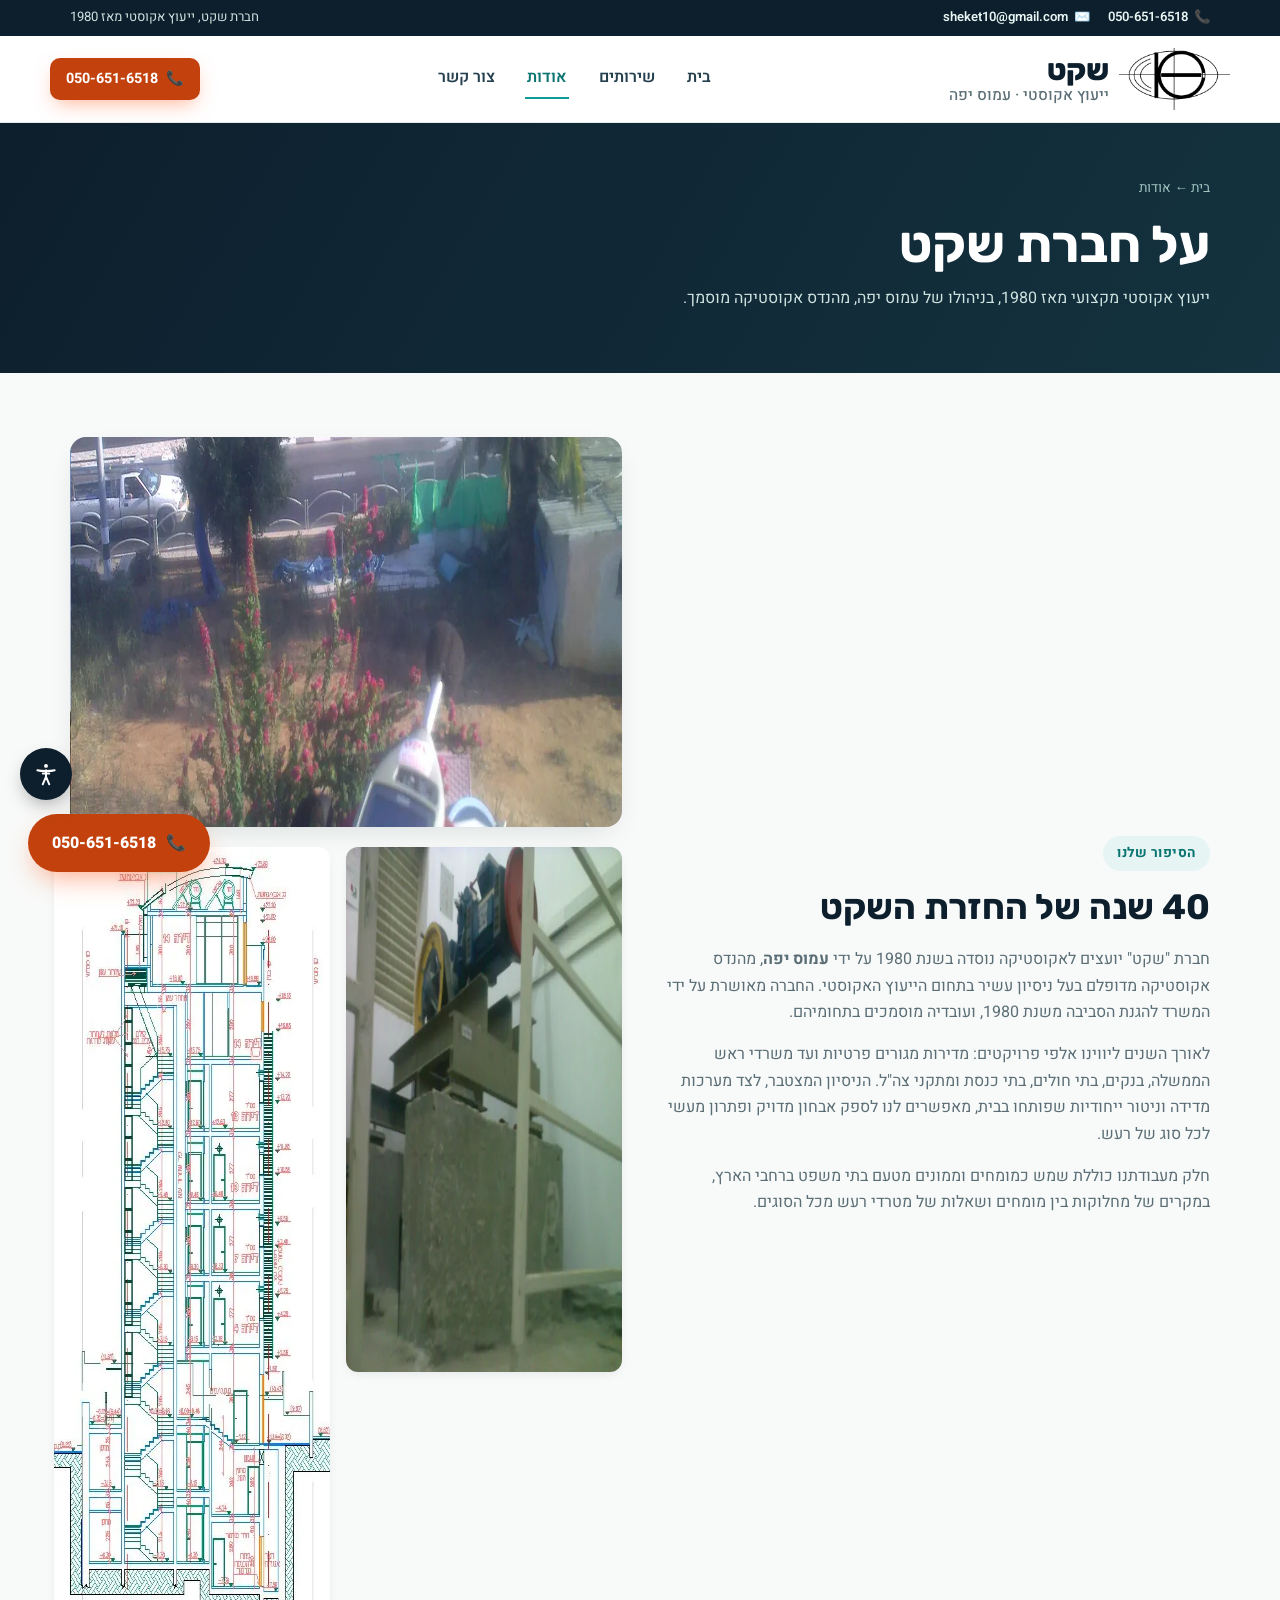
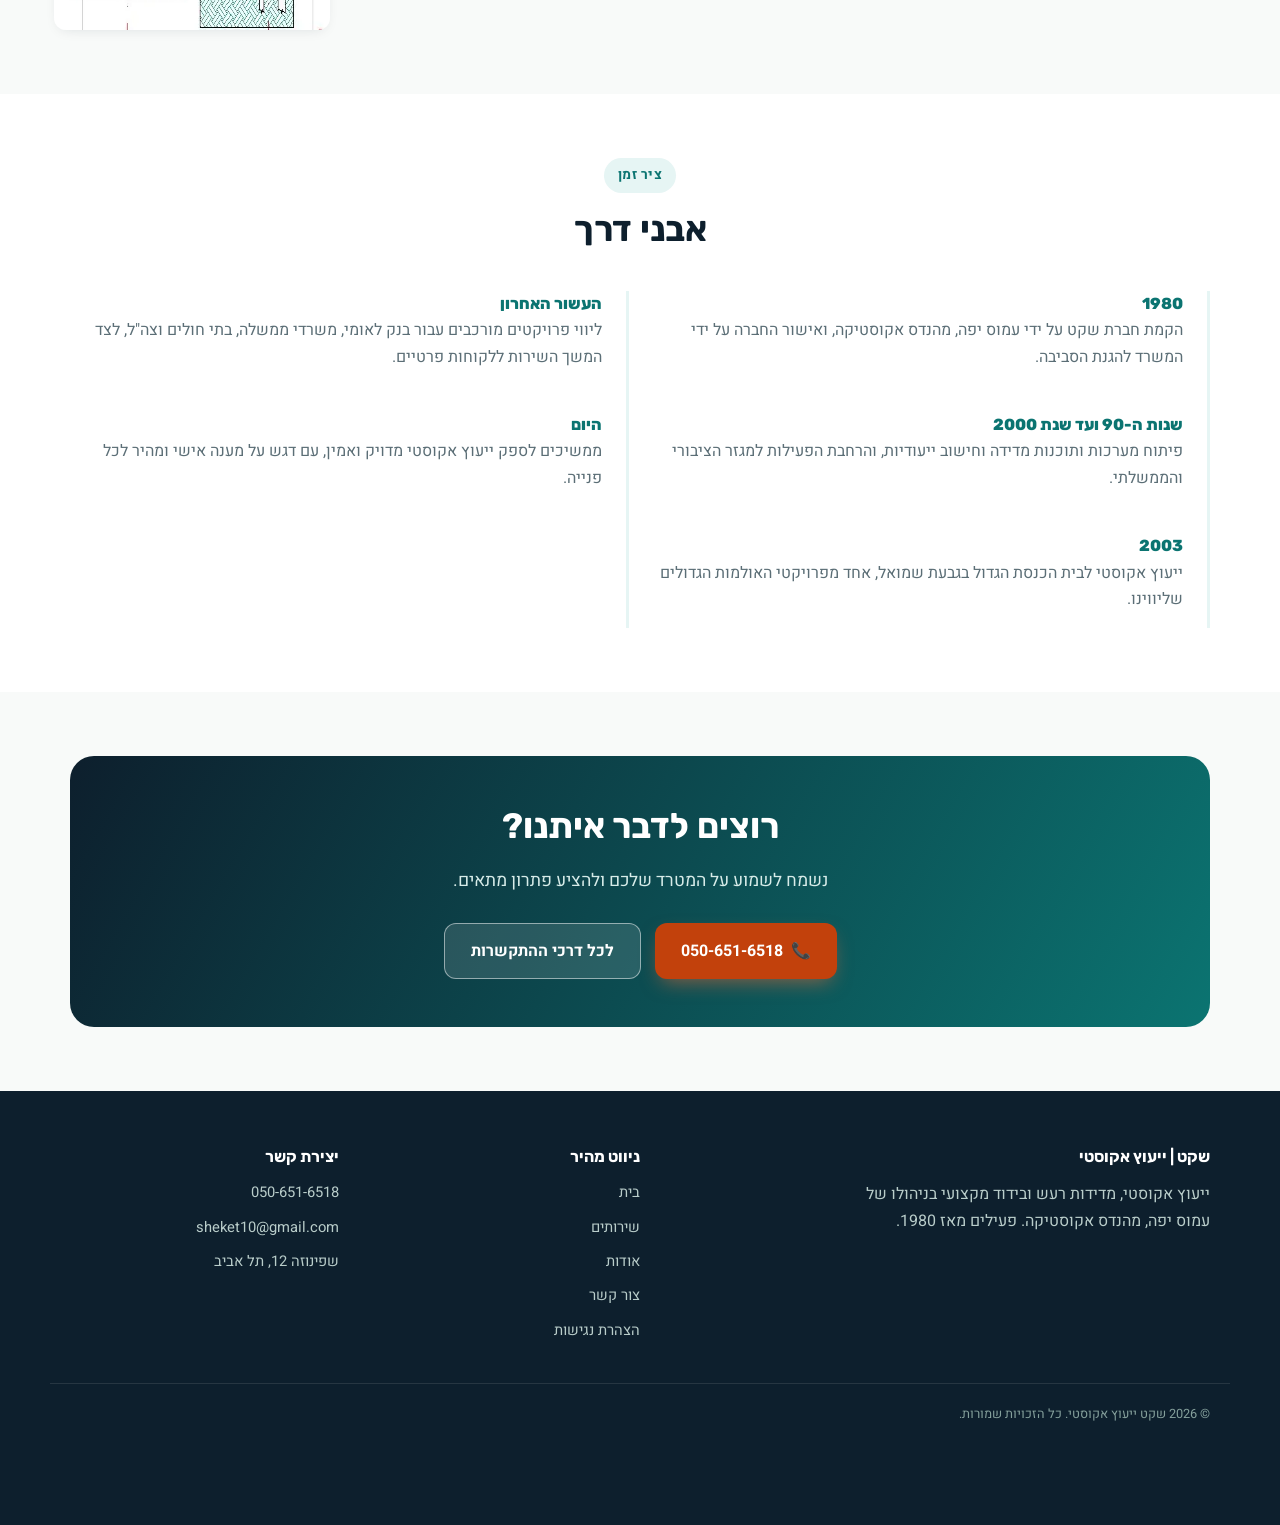
==== commit e5517208: "Add 'לקוחותינו' label to client strip; version stylesheet link Co-Authored-By: Claude Opus 5.5 <nore" ====
--- a/about.html
+++ b/about.html
@@ -10,7 +10,7 @@
 <link rel="preconnect" href="https://fonts.googleapis.com">
 <link rel="preconnect" href="https://fonts.gstatic.com" crossorigin>
 <link href="https://fonts.googleapis.com/css2?family=Heebo:wght@400;500;600;700&family=Rubik:wght@600;700;800&display=swap" rel="stylesheet">
-<link rel="stylesheet" href="css/style.css">
+<link rel="stylesheet" href="css/style.css?v=2">
 </head>
 <body>
 <a href="#main" class="skip-link">דלג לתוכן המרכזי</a>
--- a/css/style.css
+++ b/css/style.css
@@ -154,11 +154,12 @@
   gap: 10px;
   font-family: "Rubik", sans-serif;
   font-weight: 800;
-  font-size: 1.3rem;
+  font-size: clamp(1.45rem, 1.1rem + 1.4vw, 1.85rem);
+  line-height: 1.15;
   color: var(--ink);
 }
 .brand .mark {
-  height: 38px;
+  height: clamp(46px, 2.2em, 62px);
   width: auto;
   flex-shrink: 0;
 }
@@ -166,7 +167,7 @@
   display: block;
   font-family: "Heebo", sans-serif;
   font-weight: 500;
-  font-size: 0.68rem;
+  font-size: 0.52em;
   color: var(--text-soft);
 }
 .nav-links {
@@ -257,6 +258,10 @@
   text-align: center;
   font-weight: 600;
   letter-spacing: 0.02em;
+}
+.trust-strip .trust-label {
+  color: #fff;
+  font-weight: 800;
 }
 
 /* ===== Cards / Grids ===== */
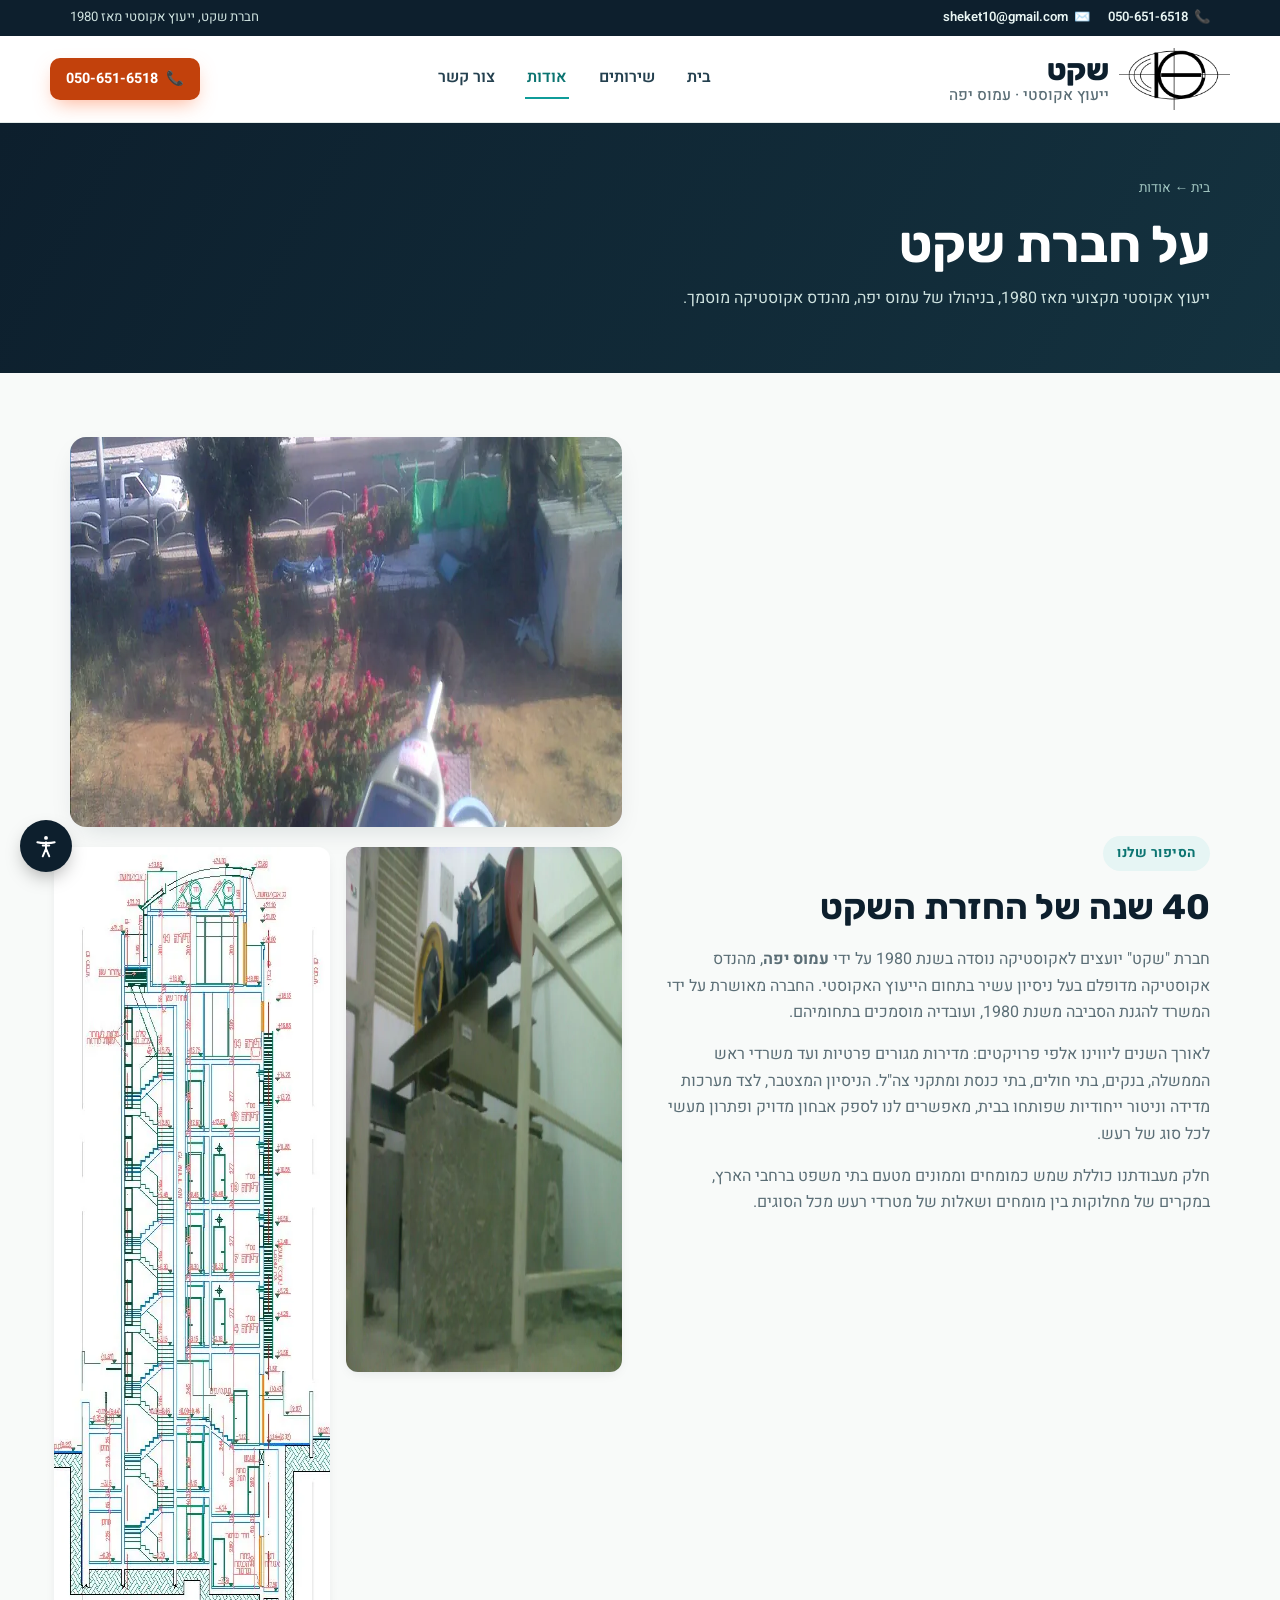
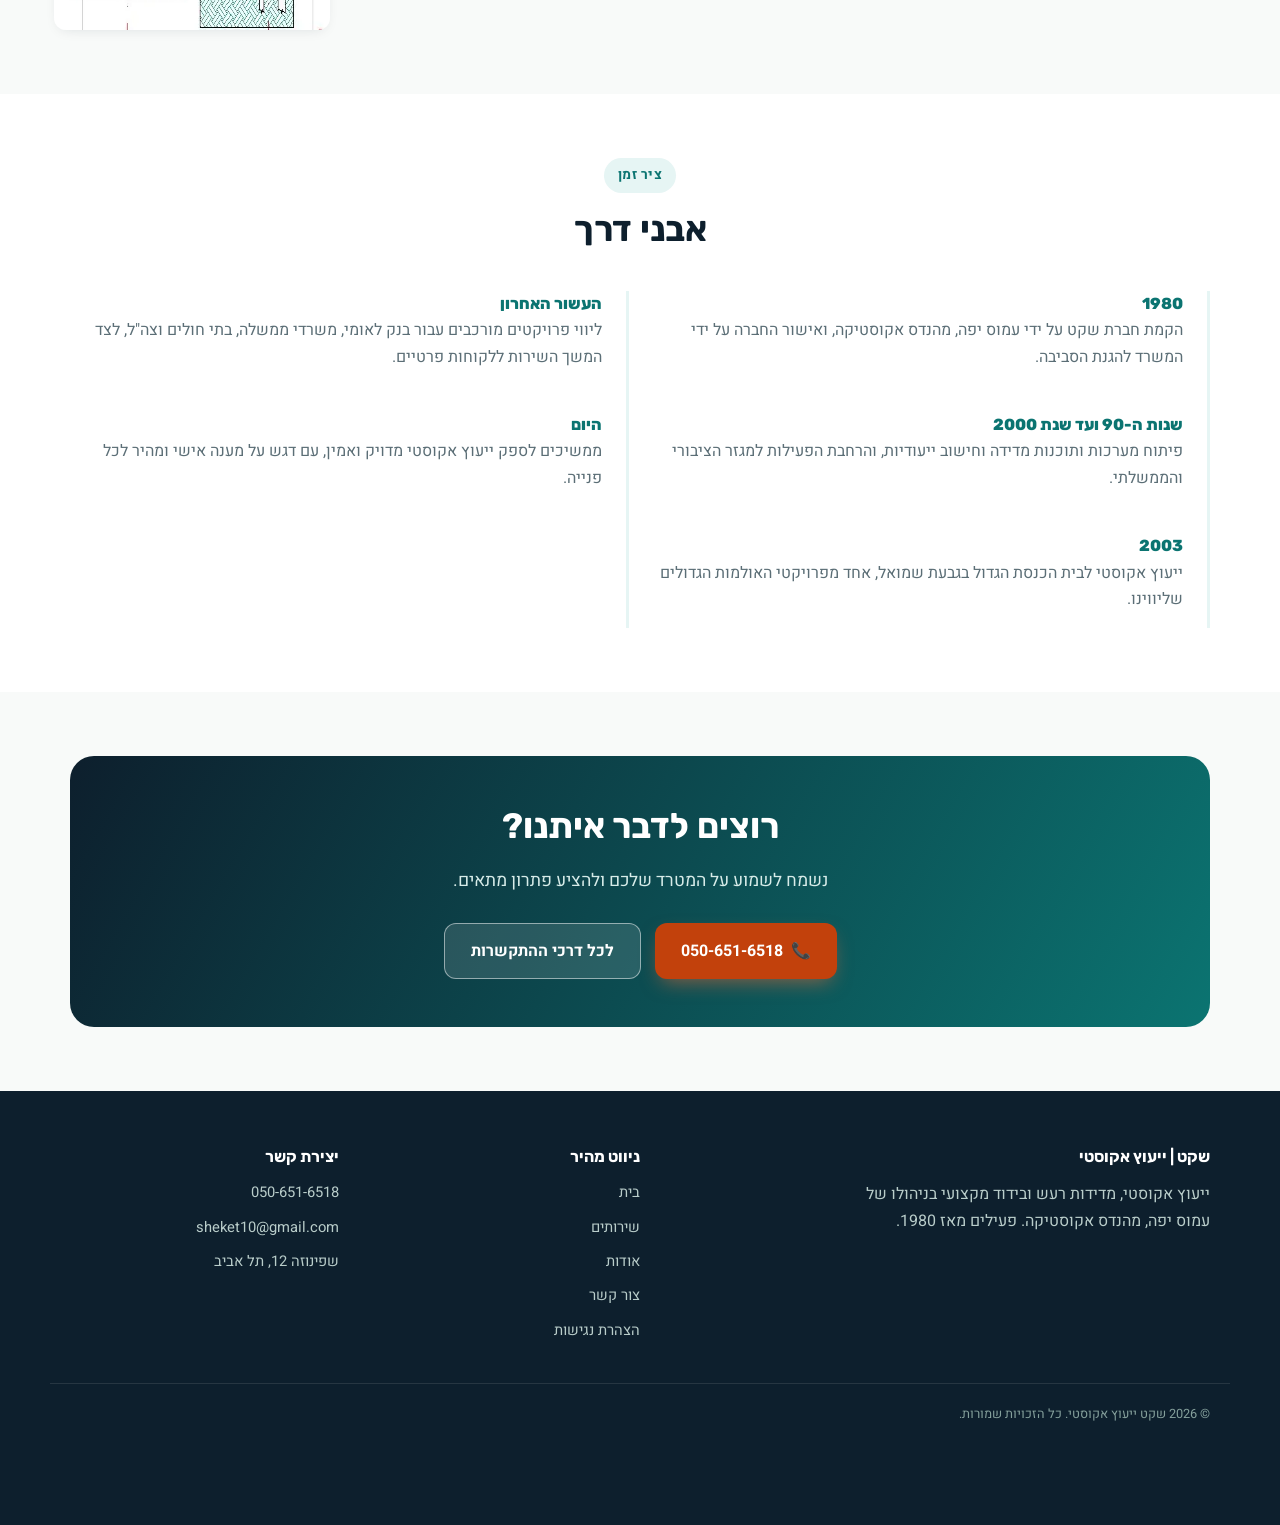
==== commit 7ef7293f: "Add favicon, social previews, structured data, hero preload; remove duplicate desktop call button - " ====
--- a/about.html
+++ b/about.html
@@ -6,11 +6,22 @@
 <meta name="viewport" content="width=device-width, initial-scale=1.0">
 <title>אודות | שקט, ייעוץ אקוסטי, עמוס יפה</title>
 <meta name="description" content="חברת שקט נוסדה ב-1980 על ידי עמוס יפה, מהנדס אקוסטיקה מוסמך. מאושרת ע״י המשרד להגנת הסביבה, ומשמשת כמומחה מוסמך מטעם בתי משפט.">
-<link rel="icon" href="images/logo.png" type="image/png">
+<link rel="icon" href="images/favicon-32.png" type="image/png" sizes="32x32">
+<link rel="apple-touch-icon" href="images/apple-touch-icon.png">
+<meta property="og:type" content="website">
+<meta property="og:site_name" content="שקט ייעוץ אקוסטי">
+<meta property="og:locale" content="he_IL">
+<meta property="og:title" content="אודות | שקט, ייעוץ אקוסטי, עמוס יפה">
+<meta property="og:description" content="חברת שקט נוסדה ב-1980 על ידי עמוס יפה, מהנדס אקוסטיקה מוסמך. מאושרת ע״י המשרד להגנת הסביבה, ומשמשת כמומחה מוסמך מטעם בתי משפט.">
+<meta property="og:url" content="https://giliyoffe.github.io/amos-acoustics-site/about.html">
+<meta property="og:image" content="https://giliyoffe.github.io/amos-acoustics-site/images/og-image.jpg">
+<meta property="og:image:width" content="1200">
+<meta property="og:image:height" content="630">
+<meta name="twitter:card" content="summary_large_image">
 <link rel="preconnect" href="https://fonts.googleapis.com">
 <link rel="preconnect" href="https://fonts.gstatic.com" crossorigin>
 <link href="https://fonts.googleapis.com/css2?family=Heebo:wght@400;500;600;700&family=Rubik:wght@600;700;800&display=swap" rel="stylesheet">
-<link rel="stylesheet" href="css/style.css?v=2">
+<link rel="stylesheet" href="css/style.css?v=3">
 </head>
 <body>
 <a href="#main" class="skip-link">דלג לתוכן המרכזי</a>
@@ -163,7 +174,6 @@
   </a>
   <a href="tel:+972506516518"><span aria-hidden="true">📞</span> התקשרו עכשיו · 050-651-6518</a>
 </div>
-<a href="tel:+972506516518" class="fab-call"><span aria-hidden="true">📞</span> 050-651-6518</a>
 
 <button type="button" class="a11y-toggle" aria-expanded="false" aria-controls="a11y-panel" aria-label="פתיחת תפריט נגישות">
   <svg width="26" height="26" viewBox="0 0 24 24" fill="none" aria-hidden="true"><circle cx="12" cy="4.5" r="1.8" fill="#fff"/><path d="M4 8.5c3.5 1 12.5 1 16 0M12 8.5v6l-3 7M12 14.5l3 7" stroke="#fff" stroke-width="1.8" stroke-linecap="round" stroke-linejoin="round"/><path d="M9 11.5h6" stroke="#fff" stroke-width="1.8" stroke-linecap="round"/></svg>
--- a/css/style.css
+++ b/css/style.css
@@ -404,25 +404,6 @@
   .sticky-call { display: none; }
 }
 
-/* Floating desktop call button */
-.fab-call {
-  position: fixed;
-  bottom: 28px;
-  left: 28px;
-  z-index: 80;
-  background: var(--cta);
-  color: #fff;
-  padding: 16px 24px;
-  border-radius: 999px;
-  font-weight: 800;
-  box-shadow: 0 12px 28px -8px rgba(255,107,53,0.6);
-  display: none;
-  align-items: center;
-  gap: 10px;
-  transition: transform .15s ease;
-}
-.fab-call:hover { transform: translateY(-3px); color:#fff; }
-@media (min-width: 900px) { .fab-call { display: inline-flex; } }
 
 body { padding-bottom: 68px; }
 @media (min-width: 900px) { body { padding-bottom: 0; } }
@@ -581,7 +562,7 @@
   cursor: pointer;
   box-shadow: 0 8px 20px -6px rgba(0,0,0,0.4);
 }
-@media (min-width: 900px) { .a11y-toggle { bottom: 100px; } }
+@media (min-width: 900px) { .a11y-toggle { bottom: 28px; } }
 
 .a11y-panel {
   position: fixed;
@@ -597,6 +578,7 @@
   display: none;
 }
 .a11y-panel.open { display: block; }
+@media (min-width: 900px) { .a11y-panel { bottom: 92px; } }
 .a11y-panel h2 { font-size: 1rem; margin-bottom: 12px; }
 .a11y-panel .row {
   display: flex;
